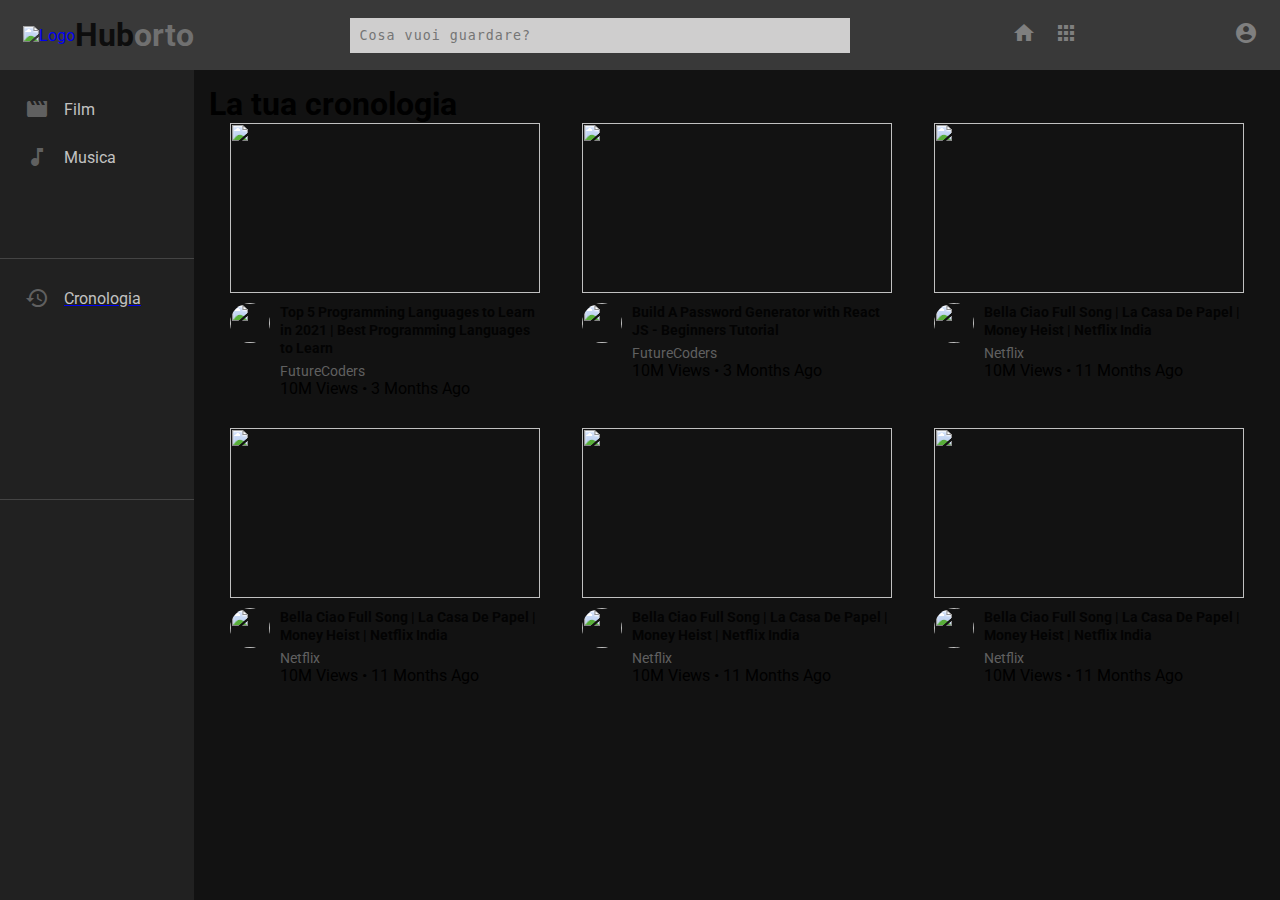
==== html_template/cronologia.html @ 0cbd859a "Commit 3" ====
<!DOCTYPE html>
<html lang="en">

<head>
    <meta charset="UTF-8">
    <meta name="viewport" content="width=device-width, initial-scale=1.0">
    <title>Huborto</title>
    <link rel="stylesheet" href="catalog.css">
    <link href="https://fonts.googleapis.com/icon?family=Material+Icons" rel="stylesheet" />

</head>

<body>
<div class="header">
    <div class="header__left">
        <!-- <i id="menu" class="material-icons">menu</i> -->
        <a href="#"><img src="Logo Huborto.png" alt="Logo"></a>
        <a href="#">
            <h1>Hub<span>orto</span></h1>
        </a>
    </div>

    <div class="header__search">
        <form action=""> <!--TODO add action-->
            <input placeholder="Cosa vuoi guardare?" class="search" name="text" type="text">
        </form>
    </div>

    <div class="header__icons">
        <a href="#"><i class="material-icons">home</i></a>
        <a href="catalog.html"><i class="material-icons">apps</i></a>
        <a href="login.html"><i class="material-icons">login</i></a>
        <a href="profilo.html"><i class="material-icons display-this">account_circle</i></a>
    </div>
</div>
<!-- Header Ends -->

<!-- Main Body Starts -->
<div class="mainBody">
    <!-- Sidebar Starts -->

    <div class="sidebar">
        <div class="sidebar__categories">
            <div class="sidebar__category">
                <i class="material-icons">movie</i>
                <span>Film</span>
            </div>
            <div class="sidebar__category">
                <i class="material-icons">music_note</i>
                <span>Musica</span>
            </div>
            <div class="sidebar__category">
                <i class="material-icons">upcoming</i>
                <span>In arrivo...</span>
            </div>
        </div>
        <hr />
        <div class="sidebar__categories">
            <div class="sidebar__category">
                <i class="material-icons">history</i>
                <a href="cronologia.html"><span>Cronologia</span></a>
            </div>
            <div class="sidebar__category">
                <i class="material-icons">recommend</i>
                <span>I più acclamati dalla critica</span>
            </div>
            <div class="sidebar__category">
                <i class="material-icons">local_fire_department</i>
                <span>Da non perdere</span>
            </div>
        </div>
        <hr />
    </div>

    <div class="videos">
        <h1>La tua cronologia</h1>

        <div class="videos__container">
            <!-- Single Video starts -->
            <div class="video">
                <div class="video__thumbnail">
                    <img src="https://img.youtube.com/vi/PpXUTUXU7Qc/maxresdefault.jpg" alt="" />
                </div>
                <div class="video__details">
                    <div class="author">
                        <img src="profile.png" alt="" />
                    </div>
                    <div class="title">
                        <h3>
                            Top 5 Programming Languages to Learn in 2021 | Best Programming Languages to Learn
                        </h3>
                        <a href="">FutureCoders</a>
                        <span>10M Views • 3 Months Ago</span>
                    </div>
                </div>
            </div>
            <!-- Single Video Ends -->

            <!-- Single Video starts -->
            <div class="video">
                <div class="video__thumbnail">
                    <img src="https://img.youtube.com/vi/YpTmcCBBdTE/maxresdefault.jpg" alt="" />
                </div>
                <div class="video__details">
                    <div class="author">
                        <img src="profile.png" alt="" />
                    </div>
                    <div class="title">
                        <h3>Build A Password Generator with React JS - Beginners Tutorial</h3>
                        <a href="">FutureCoders</a>
                        <span>10M Views • 3 Months Ago</span>
                    </div>
                </div>
            </div>
            <!-- Single Video Ends -->

            <div class="video">
                <div class="video__thumbnail">
                    <img src="https://img.youtube.com/vi/46cXFUzR9XM/maxresdefault.jpg" alt="" />
                </div>
                <div class="video__details">
                    <div class="author">
                        <img
                                src="https://yt3.ggpht.com/ytc/AAUvwnh53ZRIGnyzC28QrfuggCINb3cfNbNWo4Uc6qR9=s48-c-k-c0x00ffffff-no-rj"
                                alt=""
                        />
                    </div>
                    <div class="title">
                        <h3>Bella Ciao Full Song | La Casa De Papel | Money Heist | Netflix India</h3>
                        <a href="">Netflix</a>
                        <span>10M Views • 11 Months Ago</span>
                    </div>
                </div>
            </div>

            <div class="video">
                <div class="video__thumbnail">
                    <img src="https://img.youtube.com/vi/46cXFUzR9XM/maxresdefault.jpg" alt="" />
                </div>
                <div class="video__details">
                    <div class="author">
                        <img
                                src="https://yt3.ggpht.com/ytc/AAUvwnh53ZRIGnyzC28QrfuggCINb3cfNbNWo4Uc6qR9=s48-c-k-c0x00ffffff-no-rj"
                                alt=""
                        />
                    </div>
                    <div class="title">
                        <h3>Bella Ciao Full Song | La Casa De Papel | Money Heist | Netflix India</h3>
                        <a href="">Netflix</a>
                        <span>10M Views • 11 Months Ago</span>
                    </div>
                </div>
            </div>

            <div class="video">
                <div class="video__thumbnail">
                    <img src="https://img.youtube.com/vi/46cXFUzR9XM/maxresdefault.jpg" alt="" />
                </div>
                <div class="video__details">
                    <div class="author">
                        <img
                                src="https://yt3.ggpht.com/ytc/AAUvwnh53ZRIGnyzC28QrfuggCINb3cfNbNWo4Uc6qR9=s48-c-k-c0x00ffffff-no-rj"
                                alt=""
                        />
                    </div>
                    <div class="title">
                        <h3>Bella Ciao Full Song | La Casa De Papel | Money Heist | Netflix India</h3>
                        <a href="">Netflix</a>
                        <span>10M Views • 11 Months Ago</span>
                    </div>
                </div>
            </div>

            <div class="video">
                <div class="video__thumbnail">
                    <img src="https://img.youtube.com/vi/46cXFUzR9XM/maxresdefault.jpg" alt="" />
                </div>
                <div class="video__details">
                    <div class="author">
                        <img
                                src="https://yt3.ggpht.com/ytc/AAUvwnh53ZRIGnyzC28QrfuggCINb3cfNbNWo4Uc6qR9=s48-c-k-c0x00ffffff-no-rj"
                                alt=""
                        />
                    </div>
                    <div class="title">
                        <h3>Bella Ciao Full Song | La Casa De Papel | Money Heist | Netflix India</h3>
                        <a href="">Netflix</a>
                        <span>10M Views • 11 Months Ago</span>
                    </div>
                </div>
            </div>
        </div>
</body>

</html>
---- html_template/catalog.css ----
@import url('https://fonts.googleapis.com/css2?family=Roboto:wght@300;400;700&display=swap');

* {
    margin: 0;
    padding: 0;
    box-sizing: border-box;
}

body {
    font-family: 'Roboto', sans-serif;
}

/* search bar */
.search {
    max-width: 600px;
    height: 30px;
    border: 2px solid transparent;
    outline: none;
    border-bottom: 2px solid #3f3f3f;
    caret-color: #3f3f3f;
    background-color: #cfcece;
    padding: 5px;
    transition: .5s linear;
    font-family: monospace;
    letter-spacing: 1px;
}

.search:focus {
    border: 2px solid #2f2f2f;
    caret-color: #2f2f2f;
    color: #2f2f2f;
    box-shadow: 4px 4px 10px #9a9a9a;
}

.search:focus::placeholder {
    color: #2f2f2f;
}

.header__search input {
    width: 500px;
    padding: 10px;
    margin: 0;
    border-radius: 0;
    border: none;
    height: 100%;
}


/* header */

.material-icons {
    color: rgb(96, 96, 96);
}

.header {
    background-color: #393939;
    display: flex;
    justify-content: space-between;
    align-items: center;
    height: 70px;
    padding: 15px;
}

.header__left {
    display: flex;
    align-items: center;
}

.header__left img {
    width: 90px;
    margin-left: 0.5rem;
}

.header__left a {
    text-decoration: none;
}

.header__left h1 {
    color: #0d0d0d;
}

.header__left h1 span {
    color: #707070;
}

.header i {
    padding: 0 7px;
    cursor: pointer;
}

.header i a {
    text-decoration: none;
    color: #707070;
}

.header__icons i {
    color: #7f7f7f;
    transition: all 0.3s ease;
}

.header__icons i:hover {
    color: #aeaeae;
    text-shadow: 2px 3px rgba(159, 159, 159, 0.692);
}


/* menu */
.mainBody {
    height: calc(100vh - 70px);
    display: flex;
    overflow: hidden;
    /* height: calc(100vh - 70px);
    background-color: #212121;
    background-image: linear-gradient(32deg,
            rgba(8, 8, 8, 0.54) 30px,
            transparent); */

}

.sidebar {
    height: 100%;
    width: 230px;
    background-color: #212121;
    overflow-y: scroll;
}

.sidebar__categories {
    width: 100%;
    display: flex;
    flex-direction: column;
    margin-bottom: 15px;
    margin-top: 15px;
}

.sidebar__category {
    display: flex;
    align-items: center;
    padding: 12px 25px;
}

.sidebar__category span {
    margin-left: 15px;
    color: #c2c2c2;
}

.sidebar__category:hover {
    background: #444;
    cursor: pointer;
}

.sidebar::-webkit-scrollbar {
    display: none;
}

hr {
    height: 1px;
    background-color: #444444;
    border: none;
}

/*--------------------------------------------------------------------*/

.videos {
    background-color: #121212;
    width: 100%;
    height: 100%;
    padding: 15px 15px;
}

.videos__container {
    display: flex;
    flex-direction: row;
    justify-content: space-around;
    flex-wrap: wrap;
}

.video {
    width: 310px;
    margin-left: 5px;
    margin-right: 5px;
    margin-bottom: 30px;
}

.video__thumbnail {
    width: 100%;
    height: 170px;
}

.video__thumbnail img {
    object-fit: cover;
    height: 100%;
    width: 100%;
}

.author img {
    object-fit: cover;
    border-radius: 50%;
    height: 40px;
    width: 40px;
    margin-right: 10px;
}

.video__details {
    display: flex;
    margin-top: 10px;
}

.title {
    display: flex;
    flex-direction: column;
}

.title h3 {
    color: rgb(3, 3, 3);
    line-height: 18px;
    font-size: 14px;
    margin-bottom: 6px;
}

.title a {
    text-decoration: none;
    color: rgb(96, 96, 96);
    font-size: 14px;
}

h4 {
    font-size: 15px;
    margin-bottom: 10px;
    color: rgb(96, 96, 96);
}
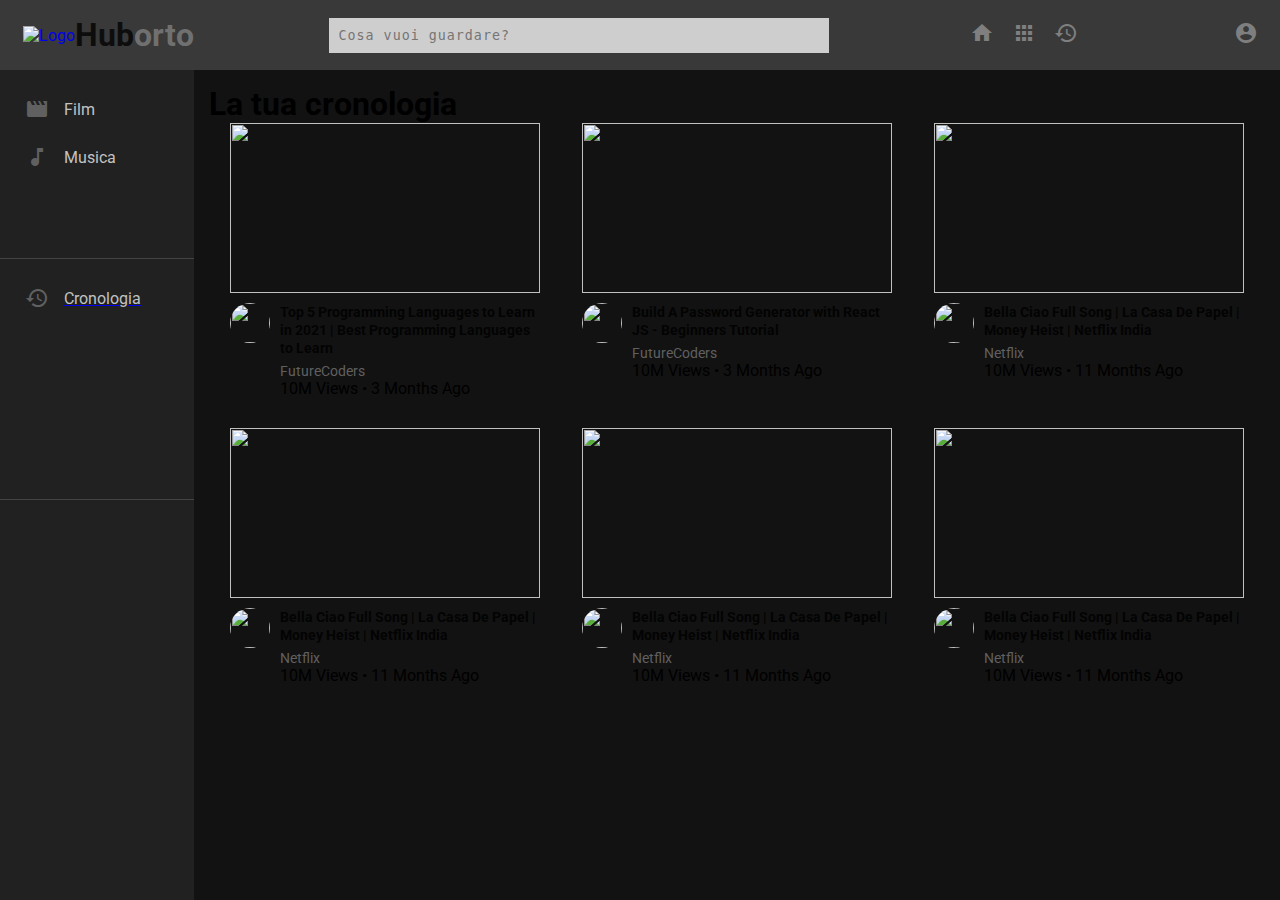
==== commit 32072ce3: "Commit 4" ====
--- a/html_template/cronologia.html
+++ b/html_template/cronologia.html
@@ -29,6 +29,7 @@
     <div class="header__icons">
         <a href="#"><i class="material-icons">home</i></a>
         <a href="catalog.html"><i class="material-icons">apps</i></a>
+        <a href="#"><i class="material-icons">history</i></a>
         <a href="login.html"><i class="material-icons">login</i></a>
         <a href="profilo.html"><i class="material-icons display-this">account_circle</i></a>
     </div>
@@ -190,6 +191,9 @@
                 </div>
             </div>
         </div>
+
+
+
 </body>
 
 </html>